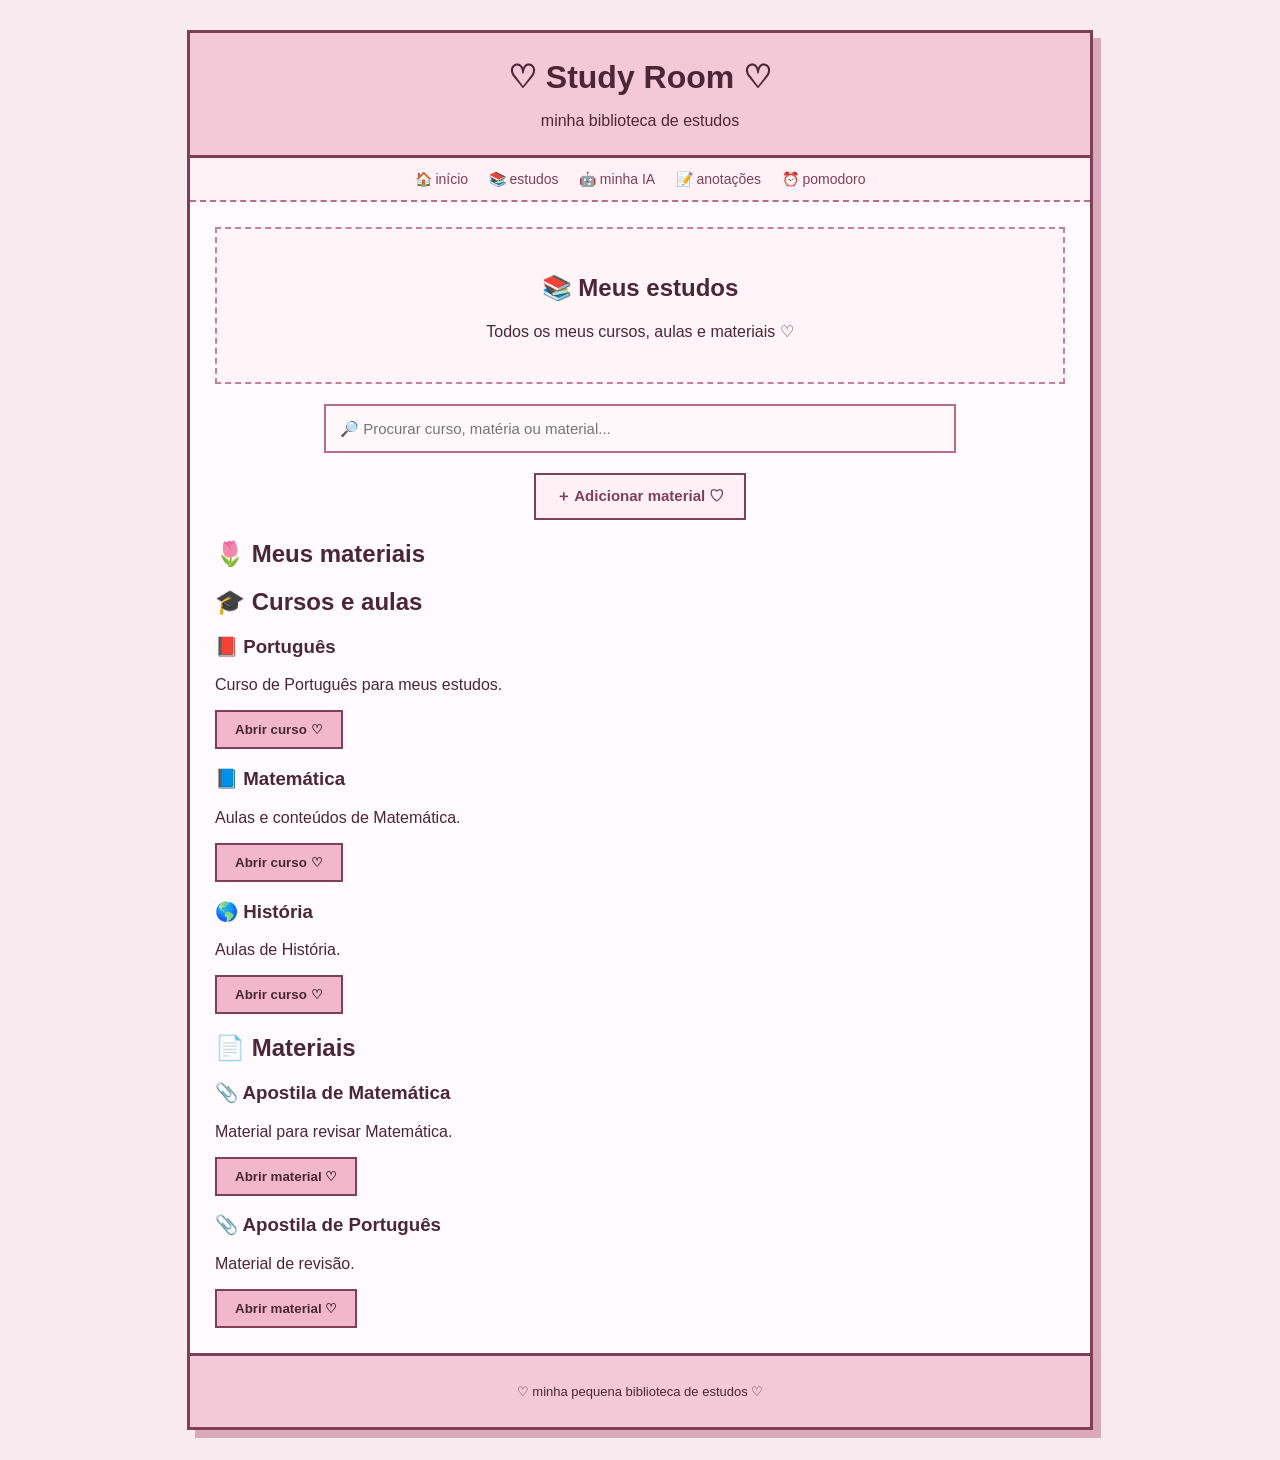
==== paginas/estudos.html @ 2048b19f "Add files via upload" ====
<!DOCTYPE html>
<html lang="pt-BR">

<head>

    <meta charset="UTF-8">
    <meta name="viewport" content="width=device-width, initial-scale=1.0">

    <title>♡ Study Room — Estudos ♡</title>

    <link rel="stylesheet" href="../css/style.css">

</head>

<body>

    <div class="site">

        <header>

            <h1>♡ Study Room ♡</h1>

            <p>minha biblioteca de estudos</p>

        </header>


        <nav>

            <a href="../index.html">🏠 início</a>

            <a href="estudos.html">📚 estudos</a>

            <a href="ia.html">🤖 minha IA</a>

            <a href="#">📝 anotações</a>

            <a href="#">⏰ pomodoro</a>

        </nav>


        <main>

            <!-- APRESENTAÇÃO -->

            <section class="welcome">

                <h2>📚 Meus estudos</h2>

                <p>
                    Todos os meus cursos, aulas e materiais ♡
                </p>

            </section>


            <!-- PESQUISA -->

            <div class="study-search">

                <input
                    type="text"
                    id="searchInput"
                    placeholder="🔎 Procurar curso, matéria ou material..."
                >

            </div>


            <!-- ADICIONAR MATERIAL -->

            <div class="add-study">

                <button id="showFormButton">
                    ＋ Adicionar material ♡
                </button>

            </div>


            <!-- FORMULÁRIO -->

            <section
                class="study-form"
                id="studyForm"
                style="display: none;"
            >

                <h2>♡ Novo material ♡</h2>

                <input
                    type="text"
                    id="materialName"
                    placeholder="Nome do material"
                >

                <select id="materialCategory">

                    <option value="curso">
                        🎓 Curso
                    </option>

                    <option value="aula">
                        ▶️ Aula
                    </option>

                    <option value="material">
                        📄 Material
                    </option>

                    <option value="questoes">
                        📝 Questões
                    </option>

                    <option value="outros">
                        🔗 Outros
                    </option>

                </select>


                <input
                    type="text"
                    id="materialSubject"
                    placeholder="Matéria (ex: Matemática)"
                >


                <input
                    type="url"
                    id="materialLink"
                    placeholder="Link do site"
                >


                <div class="form-buttons">

                    <button id="saveMaterialButton">
                        💾 Salvar ♡
                    </button>

                    <button id="cancelFormButton">
                        Cancelar
                    </button>

                </div>

            </section>


            <!-- MEUS MATERIAIS ADICIONADOS -->

            <section
                class="study-section"
                id="customMaterialsSection"
            >

                <h2>🌷 Meus materiais</h2>

                <div id="customMaterials">

                    <!-- Os materiais adicionados aparecerão aqui -->

                </div>

            </section>


            <!-- CURSOS -->

            <section class="study-section">

                <h2>🎓 Cursos e aulas</h2>


                <div class="study-card">

                    <h3>📕 Português</h3>

                    <p>
                        Curso de Português para meus estudos.
                    </p>

                    <a
                        href="COLOQUE-O-LINK-AQUI"
                        target="_blank"
                    >

                        <button>
                            Abrir curso ♡
                        </button>

                    </a>

                </div>


                <div class="study-card">

                    <h3>📘 Matemática</h3>

                    <p>
                        Aulas e conteúdos de Matemática.
                    </p>

                    <a
                        href="COLOQUE-O-LINK-AQUI"
                        target="_blank"
                    >

                        <button>
                            Abrir curso ♡
                        </button>

                    </a>

                </div>


                <div class="study-card">

                    <h3>🌎 História</h3>

                    <p>
                        Aulas de História.
                    </p>

                    <a
                        href="COLOQUE-O-LINK-AQUI"
                        target="_blank"
                    >

                        <button>
                            Abrir curso ♡
                        </button>

                    </a>

                </div>

            </section>


            <!-- MATERIAIS -->

            <section class="study-section">

                <h2>📄 Materiais</h2>


                <div class="study-card">

                    <h3>📎 Apostila de Matemática</h3>

                    <p>
                        Material para revisar Matemática.
                    </p>

                    <a
                        href="COLOQUE-O-LINK-AQUI"
                        target="_blank"
                    >

                        <button>
                            Abrir material ♡
                        </button>

                    </a>

                </div>


                <div class="study-card">

                    <h3>📎 Apostila de Português</h3>

                    <p>
                        Material de revisão.
                    </p>

                    <a
                        href="COLOQUE-O-LINK-AQUI"
                        target="_blank"
                    >

                        <button>
                            Abrir material ♡
                        </button>

                    </a>

                </div>

            </section>

        </main>


        <footer>

            <p>♡ minha pequena biblioteca de estudos ♡</p>

        </footer>

    </div>


    <script src="../js/estudos.js"></script>

</body>

</html>
---- css/style.css ----
{
    box-sizing: border-box;
}

body {
    margin: 0;
    background: #f9eaf0;
    color: #4b2635;
    font-family: Arial, sans-serif;
}

.site {
    width: 900px;
    max-width: 90%;
    margin: 30px auto;
    background: #fffafd;
    border: 3px solid #7d4057;
    box-shadow: 8px 8px 0 #d9a9ba;
}

header {
    text-align: center;
    padding: 25px;
    background: #f3c9d8;
    border-bottom: 3px solid #7d4057;
}

header h1 {
    margin: 0;
    font-size: 32px;
}

header p {
    margin-bottom: 0;
}

nav {
    padding: 12px;
    text-align: center;
    background: #fff1f6;
    border-bottom: 2px dashed #b86d87;
}

nav a {
    color: #7d4057;
    text-decoration: none;
    margin: 0 8px;
    font-size: 14px;
}

nav a:hover {
    text-decoration: underline;
}

main {
    padding: 25px;
}

.welcome {
    text-align: center;
    padding: 25px;
    border: 2px dashed #c68199;
    background: #fff4f8;
}

button {
    padding: 10px 18px;
    border: 2px solid #7d4057;
    background: #f0b8ca;
    color: #4b2635;
    cursor: pointer;
    font-weight: bold;
}

button:hover {
    background: #e7a0b8;
}

.cards {
    display: grid;
    grid-template-columns: 1fr 1fr;
    gap: 15px;
    margin-top: 20px;
}

.card {
    padding: 18px;
    border: 2px solid #d59aae;
    background: #fff;
}

.card h3 {
    margin-top: 0;
}

footer {
    padding: 15px;
    text-align: center;
    background: #f3c9d8;
    border-top: 3px solid #7d4057;
    font-size: 13px;
}
.chat {
    border: 2px solid #7d4057;
    background: #fff;
}

.chat-title {
    padding: 18px;
    background: #f3c9d8;
    border-bottom: 2px solid #7d4057;
}

.chat-title h2 {
    margin: 0;
}

.chat-title p {
    margin-bottom: 0;
}

.chat-box {
    height: 450px;
    overflow-y: auto;
    padding: 20px;
    background: #fff8fb;
}

.message {
    max-width: 75%;
    padding: 12px 15px;
    margin-bottom: 15px;
    border: 2px solid #d59aae;
}

.message p {
    margin-bottom: 0;
}

.message.ai {
    margin-right: auto;
    background: #fff;
}

.message.user {
    margin-left: auto;
    background: #f3d2de;
}

.chat-input {
    display: flex;
    gap: 10px;
    padding: 15px;
    background: #fff1f6;
    border-top: 2px solid #d59aae;
}

.chat-input input {
    flex: 1;
    padding: 12px;
    border: 2px solid #b86d87;
    outline: none;
}

.chat-input input:focus {
    border-color: #7d4057;
}
/* ========================================
   PESQUISA
======================================== */

.study-search {
    margin: 20px 0;
    text-align: center;
}

.study-search input {
    width: 90%;
    max-width: 600px;
    padding: 14px;

    border: 2px solid #b86d87;

    background: #fff8fb;

    color: #4b2635;

    font-size: 15px;

    outline: none;
}

.study-search input:focus {
    border-color: #7d4057;

    box-shadow: 3px 3px 0 #e6b6c7;
}


/* ========================================
   BOTÃO ADICIONAR
======================================== */

.add-study {
    text-align: center;
    margin: 20px 0;
}

.add-study button {
    padding: 12px 20px;

    border: 2px solid #7d4057;

    background: #fff0f5;

    color: #7d4057;

    cursor: pointer;

    font-size: 15px;
}

.add-study button:hover {
    background: #f7d9e4;
}


/* ========================================
   FORMULÁRIO
======================================== */

.study-form {
    max-width: 600px;

    margin: 20px auto;

    padding: 25px;

    background: #fff8fb;

    border: 2px solid #d99aae;

    box-shadow: 5px 5px 0 #ead0d9;
}

.study-form h2 {
    margin-top: 0;

    text-align: center;
}


.study-form input,
.study-form select {

    display: block;

    width: 100%;

    box-sizing: border-box;

    margin: 12px 0;

    padding: 12px;

    border: 1px solid #c98a9e;

    background: white;

    font-size: 14px;

    outline: none;
}


.study-form input:focus,
.study-form select:focus {

    border-color: #7d4057;

}


.form-buttons {

    display: flex;

    gap: 10px;

    justify-content: center;

    margin-top: 15px;
}


.form-buttons button {

    padding: 10px 18px;

    border: 1px solid #7d4057;

    background: #f9e3eb;

    color: #633246;

    cursor: pointer;
}


.form-buttons button:hover {

    background: #edc5d3;

}


/* ========================================
   BOTÃO EXCLUIR
======================================== */

.delete-material {

    margin-left: 8px;

    padding: 8px 12px;

    border: 1px solid #aaa;

    background: #f5f5f5;

    cursor: pointer;

}



.focus-video iframe {

    display: block;

    width: 100%;

    aspect-ratio: 16 / 9;

    border: none;

}.video-estudo {
    width: 100%;
    max-width: 700px;
    margin: 20px auto;
    border-radius: 15px;
    overflow: hidden;
}

.video-estudo iframe {
    width: 100%;
    aspect-ratio: 16 / 9;
    display: block;
}.study-timer {
    text-align: center;
    margin: 30px auto;
    padding: 25px;
    max-width: 500px;
}

.study-timer h2 {
    margin-bottom: 15px;
}

#timer {
    font-size: 48px;
    font-weight: bold;
    letter-spacing: 3px;
    margin: 20px 0;
}

.timer-buttons {
    display: flex;
    justify-content: center;
    gap: 10px;
    flex-wrap: wrap;
}

.timer-buttons button {
    padding: 10px 18px;
    border: none;
    border-radius: 12px;
    cursor: pointer;
    font-family: inherit;
}
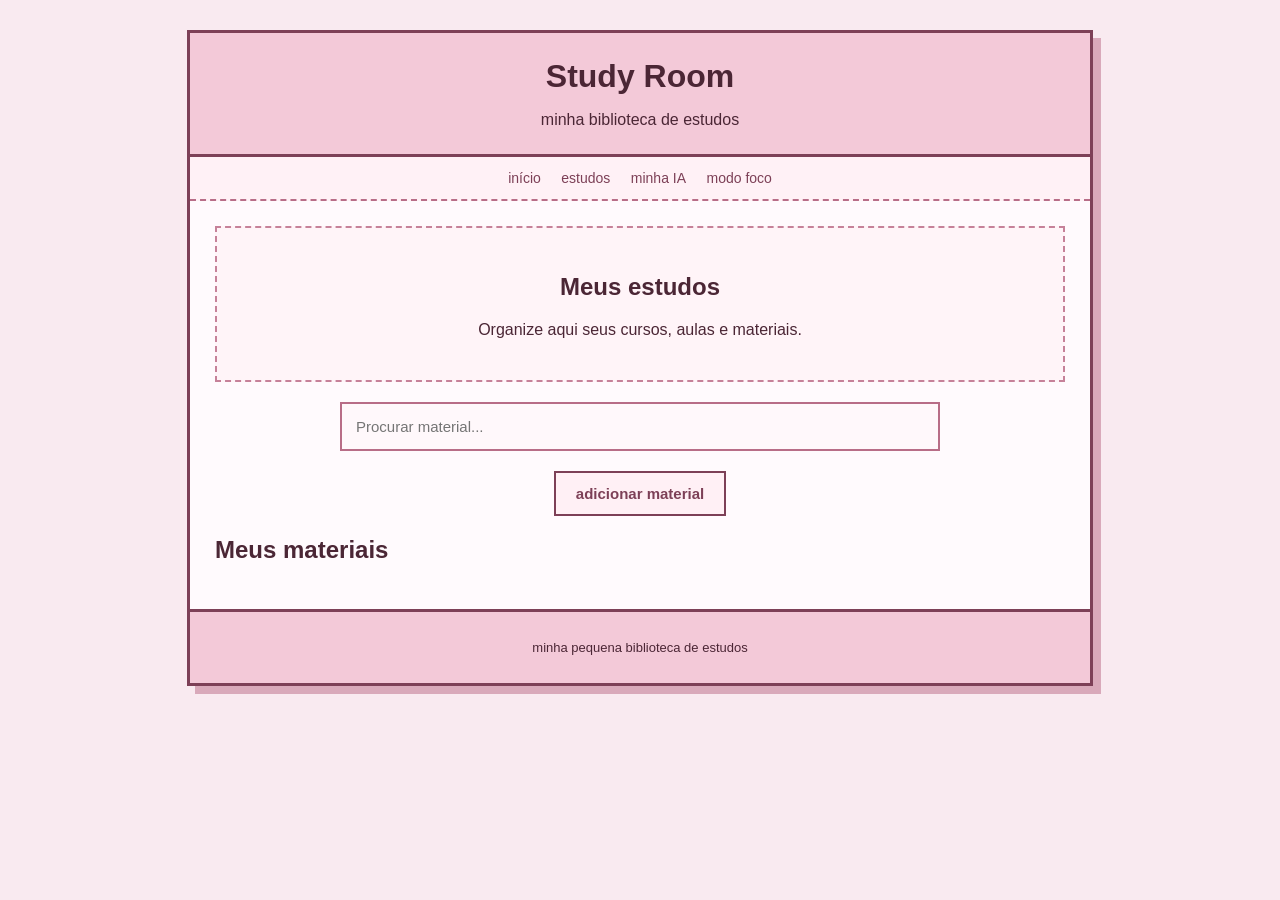
==== commit 600c1c5b: "Remove decorative characters and update text" ====
--- a/paginas/estudos.html
+++ b/paginas/estudos.html
@@ -1,55 +1,56 @@
-<!DOCTYPE html>
-<html lang="pt-BR">
-
 <head>
 
     <meta charset="UTF-8">
+
     <meta name="viewport" content="width=device-width, initial-scale=1.0">
 
-    <title>♡ Study Room — Estudos ♡</title>
+    <title>Study Room — Estudos</title>
 
     <link rel="stylesheet" href="../css/style.css">
 
 </head>
 
+
 <body>
 
     <div class="site">
 
+
         <header>
 
-            <h1>♡ Study Room ♡</h1>
+            <h1>Study Room</h1>
 
             <p>minha biblioteca de estudos</p>
 
         </header>
 
 
-        <nav>
-
-            <a href="../index.html">🏠 início</a>
-
-            <a href="estudos.html">📚 estudos</a>
-
-            <a href="ia.html">🤖 minha IA</a>
-
-            <a href="#">📝 anotações</a>
-
-            <a href="#">⏰ pomodoro</a>
+        <!-- MENU -->
+
+        <nav class="main-nav">
+
+            <a href="../index.html">início</a>
+
+            <a href="estudos.html">estudos</a>
+
+            <a href="ia.html">minha IA</a>
+
+            <a href="modo-foco.html">modo foco</a>
 
         </nav>
 
 
         <main>
 
+
             <!-- APRESENTAÇÃO -->
 
             <section class="welcome">
 
-                <h2>📚 Meus estudos</h2>
+                <h2>Meus estudos</h2>
 
                 <p>
-                    Todos os meus cursos, aulas e materiais ♡
+                    Organize aqui seus cursos, aulas e materiais.
                 </p>
 
             </section>
@@ -57,26 +58,29 @@
 
             <!-- PESQUISA -->
 
-            <div class="study-search">
+            <section class="study-search">
 
                 <input
                     type="text"
                     id="searchInput"
-                    placeholder="🔎 Procurar curso, matéria ou material..."
-                >
-
-            </div>
+                    placeholder="Procurar material..."
+                >
+
+            </section>
 
 
             <!-- ADICIONAR MATERIAL -->
 
-            <div class="add-study">
-
-                <button id="showFormButton">
-                    ＋ Adicionar material ♡
+            <section class="add-study">
+
+                <button
+                    type="button"
+                    id="showFormButton"
+                >
+                    adicionar material
                 </button>
 
-            </div>
+            </section>
 
 
             <!-- FORMULÁRIO -->
@@ -87,7 +91,8 @@
                 style="display: none;"
             >
 
-                <h2>♡ Novo material ♡</h2>
+                <h2>Novo material</h2>
+
 
                 <input
                     type="text"
@@ -95,26 +100,27 @@
                     placeholder="Nome do material"
                 >
 
+
                 <select id="materialCategory">
 
                     <option value="curso">
-                        🎓 Curso
+                        Curso
                     </option>
 
                     <option value="aula">
-                        ▶️ Aula
+                        Aula
                     </option>
 
                     <option value="material">
-                        📄 Material
+                        Material
                     </option>
 
                     <option value="questoes">
-                        📝 Questões
+                        Questões
                     </option>
 
                     <option value="outros">
-                        🔗 Outros
+                        Outros
                     </option>
 
                 </select>
@@ -123,25 +129,32 @@
                 <input
                     type="text"
                     id="materialSubject"
-                    placeholder="Matéria (ex: Matemática)"
+                    placeholder="Matéria"
                 >
 
 
                 <input
                     type="url"
                     id="materialLink"
-                    placeholder="Link do site"
+                    placeholder="Link do material"
                 >
 
 
                 <div class="form-buttons">
 
-                    <button id="saveMaterialButton">
-                        💾 Salvar ♡
+                    <button
+                        type="button"
+                        id="saveMaterialButton"
+                    >
+                        salvar
                     </button>
 
-                    <button id="cancelFormButton">
-                        Cancelar
+
+                    <button
+                        type="button"
+                        id="cancelFormButton"
+                    >
+                        cancelar
                     </button>
 
                 </div>
@@ -149,160 +162,40 @@
             </section>
 
 
-            <!-- MEUS MATERIAIS ADICIONADOS -->
+            <!-- MATERIAIS ADICIONADOS POR VOCÊ -->
 
             <section
                 class="study-section"
                 id="customMaterialsSection"
             >
 
-                <h2>🌷 Meus materiais</h2>
+                <h2>Meus materiais</h2>
+
 
                 <div id="customMaterials">
 
-                    <!-- Os materiais adicionados aparecerão aqui -->
+                    <!--
+                        Os materiais adicionados
+                        por você aparecerão aqui.
+                    -->
 
                 </div>
 
             </section>
 
 
-            <!-- CURSOS -->
-
-            <section class="study-section">
-
-                <h2>🎓 Cursos e aulas</h2>
-
-
-                <div class="study-card">
-
-                    <h3>📕 Português</h3>
-
-                    <p>
-                        Curso de Português para meus estudos.
-                    </p>
-
-                    <a
-                        href="COLOQUE-O-LINK-AQUI"
-                        target="_blank"
-                    >
-
-                        <button>
-                            Abrir curso ♡
-                        </button>
-
-                    </a>
-
-                </div>
-
-
-                <div class="study-card">
-
-                    <h3>📘 Matemática</h3>
-
-                    <p>
-                        Aulas e conteúdos de Matemática.
-                    </p>
-
-                    <a
-                        href="COLOQUE-O-LINK-AQUI"
-                        target="_blank"
-                    >
-
-                        <button>
-                            Abrir curso ♡
-                        </button>
-
-                    </a>
-
-                </div>
-
-
-                <div class="study-card">
-
-                    <h3>🌎 História</h3>
-
-                    <p>
-                        Aulas de História.
-                    </p>
-
-                    <a
-                        href="COLOQUE-O-LINK-AQUI"
-                        target="_blank"
-                    >
-
-                        <button>
-                            Abrir curso ♡
-                        </button>
-
-                    </a>
-
-                </div>
-
-            </section>
-
-
-            <!-- MATERIAIS -->
-
-            <section class="study-section">
-
-                <h2>📄 Materiais</h2>
-
-
-                <div class="study-card">
-
-                    <h3>📎 Apostila de Matemática</h3>
-
-                    <p>
-                        Material para revisar Matemática.
-                    </p>
-
-                    <a
-                        href="COLOQUE-O-LINK-AQUI"
-                        target="_blank"
-                    >
-
-                        <button>
-                            Abrir material ♡
-                        </button>
-
-                    </a>
-
-                </div>
-
-
-                <div class="study-card">
-
-                    <h3>📎 Apostila de Português</h3>
-
-                    <p>
-                        Material de revisão.
-                    </p>
-
-                    <a
-                        href="COLOQUE-O-LINK-AQUI"
-                        target="_blank"
-                    >
-
-                        <button>
-                            Abrir material ♡
-                        </button>
-
-                    </a>
-
-                </div>
-
-            </section>
-
         </main>
 
 
         <footer>
 
-            <p>♡ minha pequena biblioteca de estudos ♡</p>
+            <p>
+                minha pequena biblioteca de estudos
+            </p>
 
         </footer>
 
+
     </div>
 
 
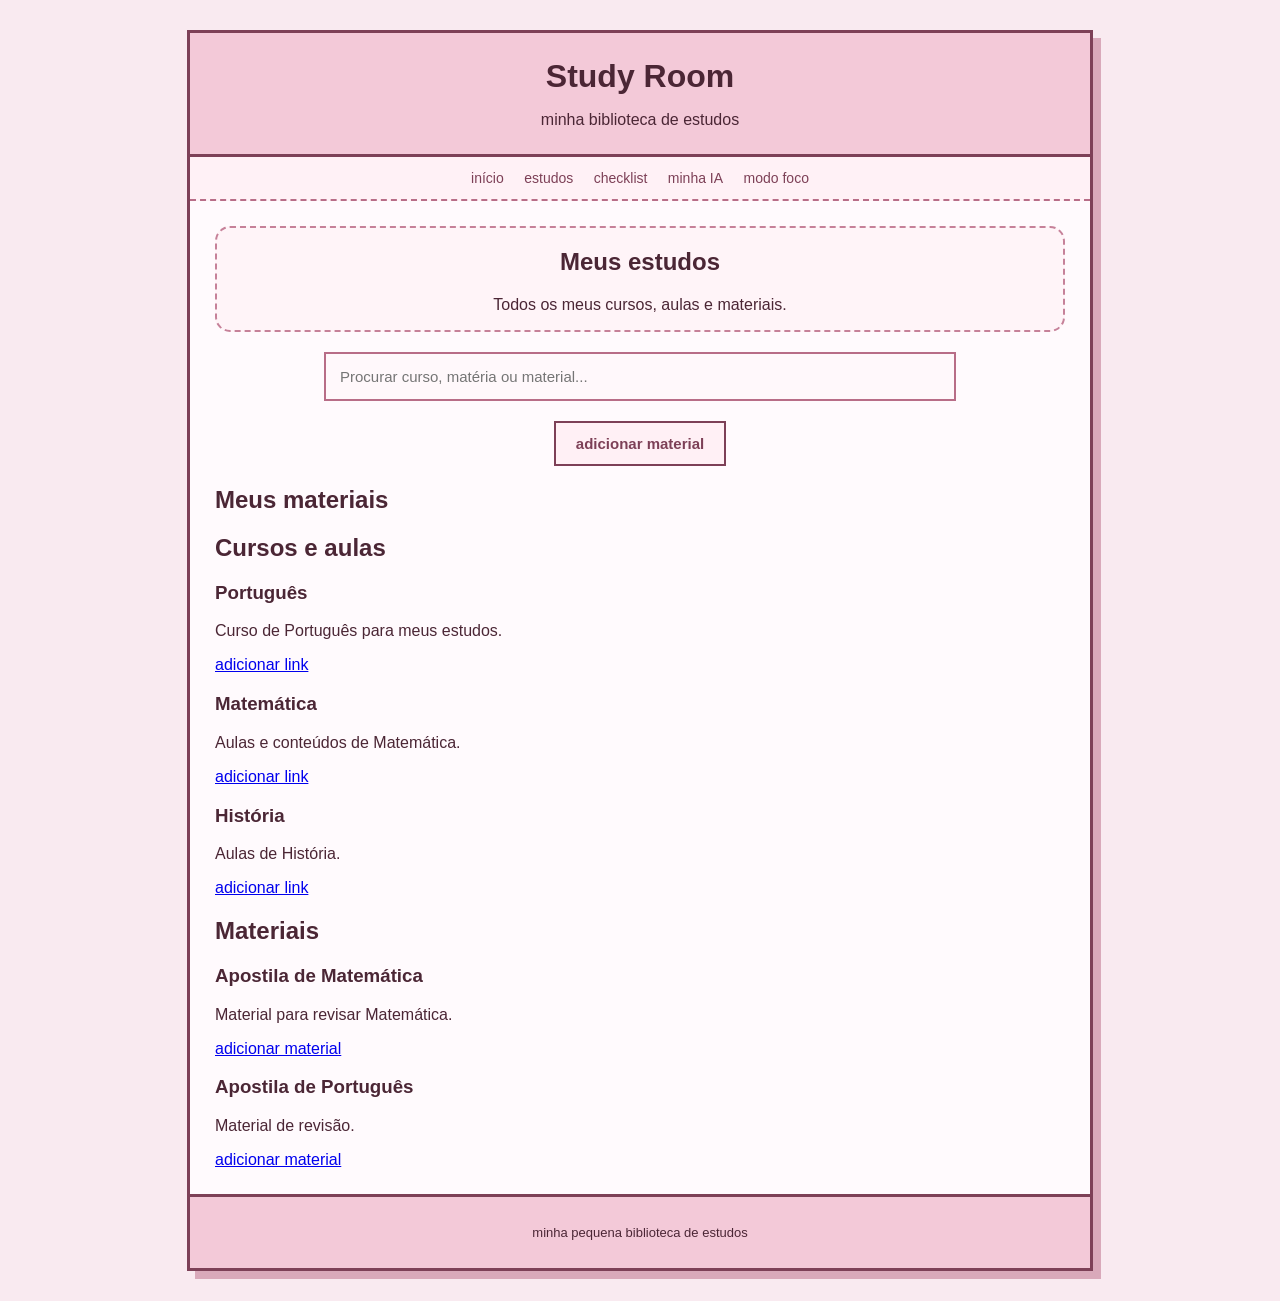
==== commit c1f2c59e: "Refactor estudos.html for improved structure and content" ====
--- a/paginas/estudos.html
+++ b/paginas/estudos.html
@@ -1,7 +1,9 @@
+<!DOCTYPE html>
+<html lang="pt-BR">
+
 <head>
 
     <meta charset="UTF-8">
-
     <meta name="viewport" content="width=device-width, initial-scale=1.0">
 
     <title>Study Room — Estudos</title>
@@ -10,7 +12,6 @@
 
 </head>
 
-
 <body>
 
     <div class="site">
@@ -25,51 +26,45 @@
         </header>
 
 
-        <!-- MENU -->
-
         <nav class="main-nav">
 
-            <a href="../index.html">início</a>
-
-            <a href="estudos.html">estudos</a>
-
-            <a href="ia.html">minha IA</a>
-
-            <a href="modo-foco.html">modo foco</a>
-
-        </nav>
+    <a href="../index.html">início</a>
+
+    <a href="estudos.html">estudos</a>
+
+    <a href="checklist.html">checklist</a>
+
+    <a href="ia.html">minha IA</a>
+
+    <a href="modo-foco.html">modo foco</a>
+
+</nav>
 
 
         <main>
 
 
-            <!-- APRESENTAÇÃO -->
-
             <section class="welcome">
 
                 <h2>Meus estudos</h2>
 
                 <p>
-                    Organize aqui seus cursos, aulas e materiais.
+                    Todos os meus cursos, aulas e materiais.
                 </p>
 
             </section>
 
-
-            <!-- PESQUISA -->
 
             <section class="study-search">
 
                 <input
                     type="text"
                     id="searchInput"
-                    placeholder="Procurar material..."
-                >
-
-            </section>
-
-
-            <!-- ADICIONAR MATERIAL -->
+                    placeholder="Procurar curso, matéria ou material..."
+                >
+
+            </section>
+
 
             <section class="add-study">
 
@@ -82,8 +77,6 @@
 
             </section>
 
-
-            <!-- FORMULÁRIO -->
 
             <section
                 class="study-form"
@@ -162,8 +155,6 @@
             </section>
 
 
-            <!-- MATERIAIS ADICIONADOS POR VOCÊ -->
-
             <section
                 class="study-section"
                 id="customMaterialsSection"
@@ -171,18 +162,115 @@
 
                 <h2>Meus materiais</h2>
 
-
                 <div id="customMaterials">
 
-                    <!--
-                        Os materiais adicionados
-                        por você aparecerão aqui.
-                    -->
-
                 </div>
 
             </section>
 
+
+            <section class="study-section">
+
+                <h2>Cursos e aulas</h2>
+
+
+                <article class="study-card">
+
+                    <h3>Português</h3>
+
+                    <p>
+                        Curso de Português para meus estudos.
+                    </p>
+
+                    <a
+                        href="#"
+                        class="button"
+                    >
+                        adicionar link
+                    </a>
+
+                </article>
+
+
+                <article class="study-card">
+
+                    <h3>Matemática</h3>
+
+                    <p>
+                        Aulas e conteúdos de Matemática.
+                    </p>
+
+                    <a
+                        href="#"
+                        class="button"
+                    >
+                        adicionar link
+                    </a>
+
+                </article>
+
+
+                <article class="study-card">
+
+                    <h3>História</h3>
+
+                    <p>
+                        Aulas de História.
+                    </p>
+
+                    <a
+                        href="#"
+                        class="button"
+                    >
+                        adicionar link
+                    </a>
+
+                </article>
+
+            </section>
+
+
+            <section class="study-section">
+
+                <h2>Materiais</h2>
+
+
+                <article class="study-card">
+
+                    <h3>Apostila de Matemática</h3>
+
+                    <p>
+                        Material para revisar Matemática.
+                    </p>
+
+                    <a
+                        href="#"
+                        class="button"
+                    >
+                        adicionar material
+                    </a>
+
+                </article>
+
+
+                <article class="study-card">
+
+                    <h3>Apostila de Português</h3>
+
+                    <p>
+                        Material de revisão.
+                    </p>
+
+                    <a
+                        href="#"
+                        class="button"
+                    >
+                        adicionar material
+                    </a>
+
+                </article>
+
+            </section>
 
         </main>
 
@@ -195,7 +283,6 @@
 
         </footer>
 
-
     </div>
 
 
--- a/css/style.css
+++ b/css/style.css
@@ -387,4 +387,22 @@
     border-radius: 12px;
     cursor: pointer;
     font-family: inherit;
-}+}
+.welcome {
+    padding: 0;
+    overflow: hidden;
+    border-radius: 15px;
+}
+
+.welcome-text {
+    padding: 25px 25px 15px;
+}
+
+.welcome-text h2 {
+    margin: 0 0 8px;
+}
+
+.welcome-text p {
+    margin: 0;
+}
+
